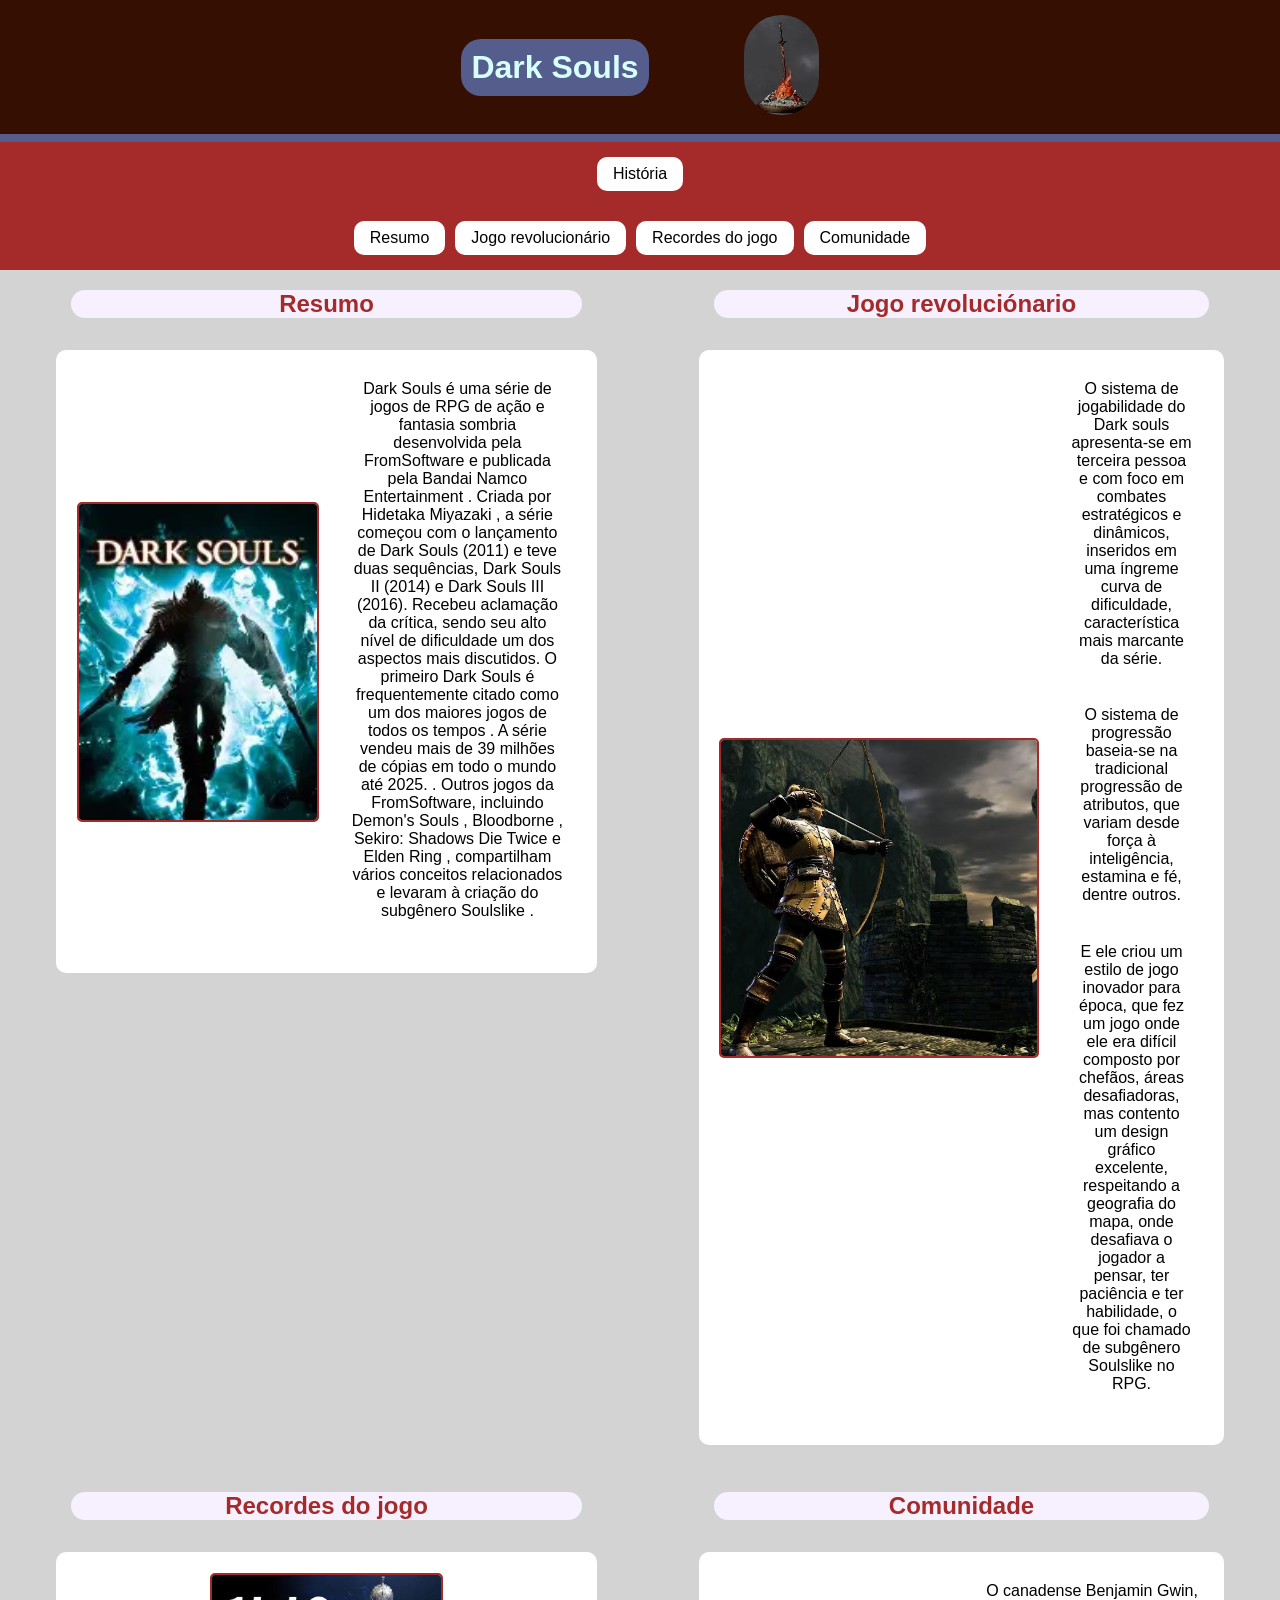
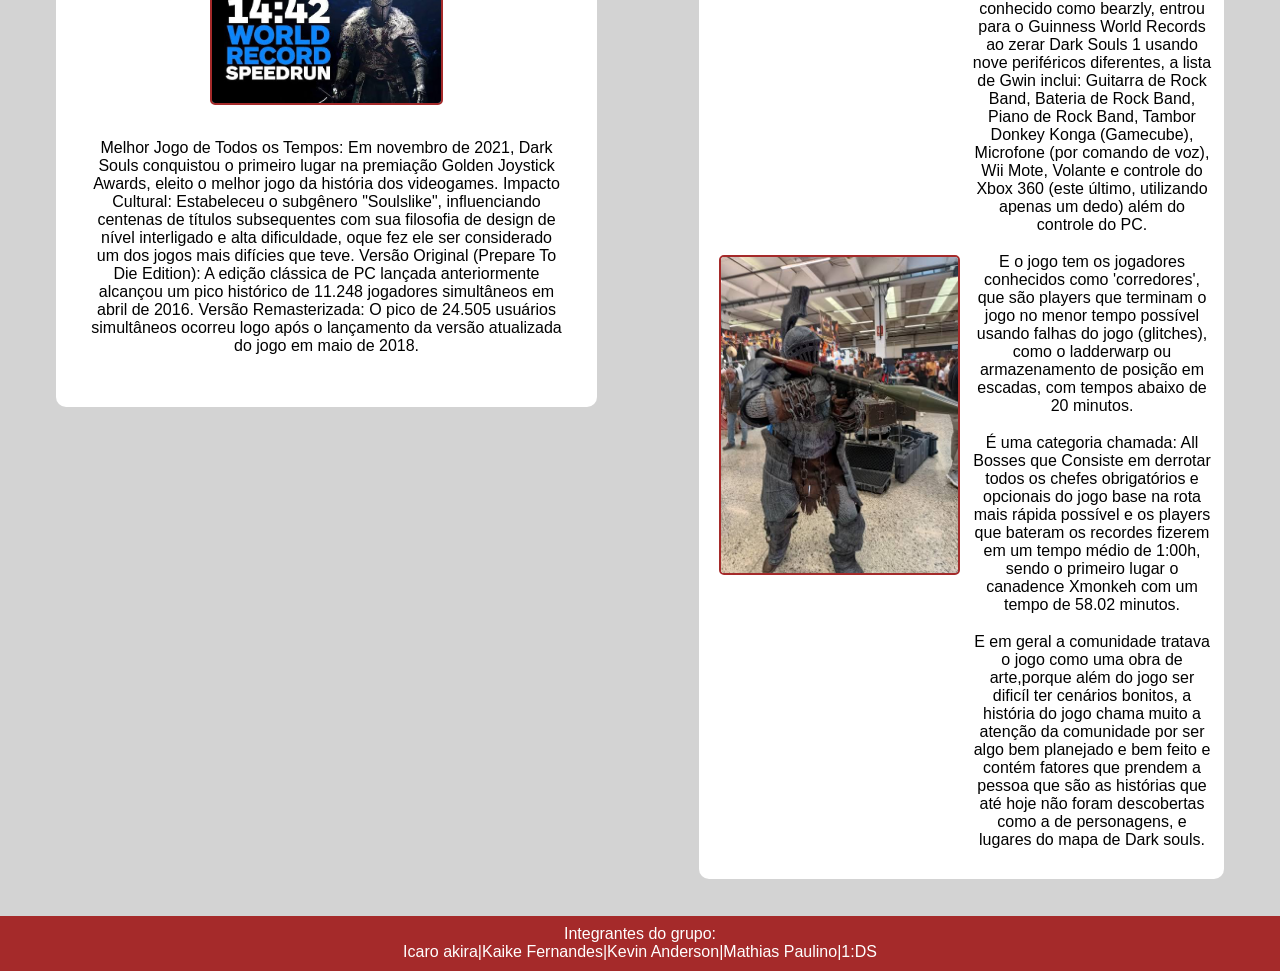
==== index.html @ 8e520c9c "segundo" ====
<!DOCTYPE html>
<html lang="en">
<head>
    <meta charset="UTF-8">
    <meta name="viewport" content="width=device-width, initial-scale=1.0">
    <title>Dark Souls</title>
    <link rel="stylesheet" href="Styles/styles.css" >
    <link rel="icon" href="assets/IMG/icon.jpg">
</head>
<body>
    <header>
        <H1> Dark Souls </H1>
        <div class="imagens">
            <img class="Fogueira" src="assets/IMG/Fogueira.webp" alt="fogueira">
        </div>
   
    </header>

    <nav>
        <div class="conteudo">
            <div class="outro_html">
                <a href="História.html" class="button">História</a>
            </div>
            <ul>
                <li><a href="#resumo" class="button"> Resumo </a> </li>
                <li><a href="#Jogo revolucionário" class="button"> Jogo revolucionário</a></li>
                <li><a href="#Recordes do jogo" class="button"> Recordes do jogo</a></li>
                <li><a href="#Comunidade" class="button"> Comunidade</a></li>
            </ul>
        </div>
    </nav>

    <main class="Conteiner">
        <div class="grid">

            <section class="card" id="resumo">
                <H2>Resumo</H2>
                <div class="caixa">
                    <img class="caixa-img" src="assets/IMG/OIP.webp" alt="Dark souls"> 
                    <div class="texto">
                        <p>
                            Dark Souls  ​​é uma série de jogos de RPG de ação e fantasia sombria desenvolvida pela FromSoftware e publicada pela Bandai Namco Entertainment . Criada por Hidetaka Miyazaki , a série começou com o lançamento de Dark Souls (2011) e teve duas sequências, Dark Souls II (2014) e Dark Souls III (2016). Recebeu aclamação da crítica, sendo seu alto nível de dificuldade um dos aspectos mais discutidos. 
                            O primeiro Dark Souls é frequentemente citado como um dos maiores jogos de todos os tempos . A série vendeu mais de 39 milhões de cópias em todo o mundo até 2025. . Outros jogos da FromSoftware, incluindo Demon's Souls , Bloodborne , Sekiro: Shadows Die Twice e Elden Ring , compartilham vários conceitos relacionados e levaram à criação do subgênero Soulslike .
                        </p>
                    </div>
                </div>
            </section>


            <section class="card" id="Jogo revolucionário">
                <H2>Jogo revoluciónario</H2>
                <div class="caixa">
                    <img class="caixa-img img-revolucionario" src="assets/IMG/revolucionario.jpeg" alt=""> 
                    <div class="texto">
                        <p>O sistema de jogabilidade do Dark souls apresenta-se em terceira pessoa e com foco em combates estratégicos e dinâmicos, inseridos em uma íngreme curva de dificuldade, característica mais marcante da série. </p>
                        <p>O sistema de progressão baseia-se na tradicional progressão de atributos, que variam desde força à inteligência, estamina e fé, dentre outros.</p>
                        <p>E ele criou um estilo de jogo inovador para época, que fez um jogo onde ele era difícil composto por chefãos, áreas desafiadoras, mas contento um design gráfico excelente, respeitando a geografia do mapa, onde desafiava o jogador a pensar, ter paciência e ter habilidade, o que foi chamado de subgênero Soulslike no RPG.
                        </p>
                    </div>
                </div>
            </section>

            <section class="card recordes" id="Recordes do jogo">
                <H2>Recordes do jogo</H2>
                <div class="caixa">
                    <img class="caixa-img img-recordes" src="assets/IMG/recordes.jpeg"Dark souls">
                    <div class="texto">
                        <p>Melhor Jogo de Todos os Tempos: Em novembro de 2021, Dark Souls conquistou o primeiro lugar na premiação Golden Joystick Awards, eleito o melhor jogo da história dos videogames.
                        Impacto Cultural: Estabeleceu o subgênero "Soulslike", influenciando centenas de títulos subsequentes com sua filosofia de design de nível interligado e alta dificuldade, oque fez ele ser considerado um dos jogos mais difícies que teve.
                        Versão Original (Prepare To Die Edition): A edição clássica de PC lançada anteriormente alcançou um pico histórico de 11.248 jogadores simultâneos em abril de 2016.
                        Versão Remasterizada: O pico de 24.505 usuários simultâneos ocorreu logo após o lançamento da versão atualizada do jogo em maio de 2018.
                        </p>
                    </div>
                </div>
            </section>

            <section class="card" id="Comunidade">
                <H2>Comunidade</H2>
                <div class="caixa">
                    <img class="caixa-img img-comunidade" src="assets/IMG/comunidade.jpeg" alt="Dark souls"> 
                    <div class="textos">
                        <p>O canadense Benjamin Gwin, conhecido como bearzly, entrou para o Guinness World Records ao zerar Dark Souls 1 usando nove periféricos diferentes, a lista de Gwin inclui: Guitarra de Rock Band, Bateria de Rock Band, Piano de Rock Band, Tambor Donkey Konga (Gamecube), Microfone (por comando de voz), Wii Mote, Volante e controle do Xbox 360 (este último, utilizando apenas um dedo) além do controle do PC.</p>
                        <p>E o jogo tem os jogadores conhecidos como 'corredores', que são players que terminam o jogo no menor tempo possível usando falhas do jogo (glitches), como o ladderwarp ou armazenamento de posição em escadas, com tempos abaixo de 20 minutos.</p>
                        <p>É uma categoria chamada: All Bosses que Consiste em derrotar todos os chefes obrigatórios e opcionais do jogo base na rota mais rápida possível e os players que bateram os recordes fizerem em um tempo   médio de 1:00h, sendo o primeiro lugar o canadence Xmonkeh com um tempo de 58.02 minutos.</p>
                        <p>E em geral a comunidade tratava o jogo como uma obra de arte,porque além do jogo ser dificíl ter cenários bonitos, a história do jogo chama muito a atenção da comunidade por ser algo bem planejado e bem feito e contém fatores que prendem a pessoa que são as histórias que até hoje não foram descobertas como a de personagens, e lugares do mapa de Dark souls.</p>
                    </div>
                </div>
            </section>
        </div>
    </main>

    <footer>
            <p>Integrantes do grupo:</p>
            <p>Icaro akira|Kaike Fernandes|Kevin Anderson|Mathias Paulino|1:DS</p>
    </footer>
</body>
</html>
---- Styles/styles.css ----
*{
    margin: 0;
    padding: 0;
    box-sizing: border-box;
    font-family:Verdana, Geneva, Tahoma, sans-serif
}

html{
    scrollbar-color: #e8ebef #545D8C; 
}

body{
    background-color:#D3D3D3;
}
header{
    padding: 4.2rem; /* espaço para o h*/
    display: flex;
    align-items: center;
    justify-content: center;
    background-color: rgb(54, 15, 3);
    color: rgb(215, 255, 255);
    height: 100px;
    border-bottom: 0.5rem solid #545D8C;
}

header h1{
    border-radius: 20px;
    background-color:#545D8C;
    padding: 10px; /* espaço p o texto*/
    text-align: center;
}

nav{
    background-color:brown;
    color: aquamarine;
    padding:10px 0;
}
nav ul{
    display:flex;
    align-items:center;
    justify-content:center;
    list-style: none ;
    flex-wrap: wrap ; 
    padding-top: 10px;
}
nav a{
    display: block;
    background-color: aliceblue;
    box-shadow: 0.8;
    border-radius: 5px;
    text-decoration:none ;
    border: 20px;
    padding: 13px;
    margin: 5px;
}
nav a{
    color: black;
    text-decoration: none;
    display:inline-block;
    background: white;
    border-radius: 10px;
    padding: 8px 16px;
    margin: 5px;
    transition: background-color 0.3s, transform 0.3s ;
}
nav a:hover{
    color: #F6F5F4;
    background-color: black;
    transform: scale(1.05);
}
.outro_html{ /*nav do link para o outreo html*/
    display:flex;
    align-content: center;
    justify-content:center;
    padding-bottom: 10px;
}

section h2{ /*h sob caixa*/
    border-radius: 50px;
    margin: 15px;
    background-color:rgb(247, 241, 255);
    color:brown;
    transition: background-color 0.3s, transform 0.3s ;
}

section .caixa{
    border:50px;
    background-color:white;
    border-radius:10px;
    margin: 2rem 0;     
}
.texto{ 
    padding: 0rem 1.4rem 1.4rem 1.4rem; /*espaço para os paragrafos*/
}
main{
    display: block;
    border-radius: 60px;
    padding: 5px;
    text-align: center;
}
.imagens{
    display: flex;
    justify-content:right;
    align-items: end;
    height: 95px;
    width: 170px;
   
}
.OIP{
    height: 100px;
    margin: 5px;
    width: 75px;
    border-radius: 100px;
    background-color: brown;
}

.Fogueira{
    height: 100px;
    width: 75px;
    border-radius: 125px;
    background-color: brown;
}
.Espada{
    display: flex;
    justify-content: flex-start;
    align-items: left;
    height: 50px;
    width: 30px;
}

footer{
    background-color:brown;
    text-align: center;
    color: white;
    padding: 0.6rem;
}

footer div{
    color:black;
    
}
.card{
    margin: 0 1.2rem;
    box-shadow: 10px;
}

.caixa{
    display: block ;
    
}
.caixa-img{
    margin: 10px;
    padding: 0px;
    border-radius: 5px;
    box-shadow: 10px;
    border: 2px solid brown;
    width: 40%;
    height: 40%;
}


@media (min-width:880px){
    .grid{
        display: grid;
        grid-template-columns:auto auto;
    }
    .card{
        padding: 0 5%;
    }
    .caixa{
        padding: 2%;
        display: flex;
    }
    .caixa-img{
        width:  20rem;
        height: 20rem;
        align-self: center;
    }
    .texto{
        display: flex;
        flex-direction: column;
    }
    .card p{
        margin: 1.2rem 0;
        justify-content: center;
    }
    .recordes .caixa{
        display:block;
    }
    .img-recordes{
        width:  45%;
        height: 45%;
    }

}
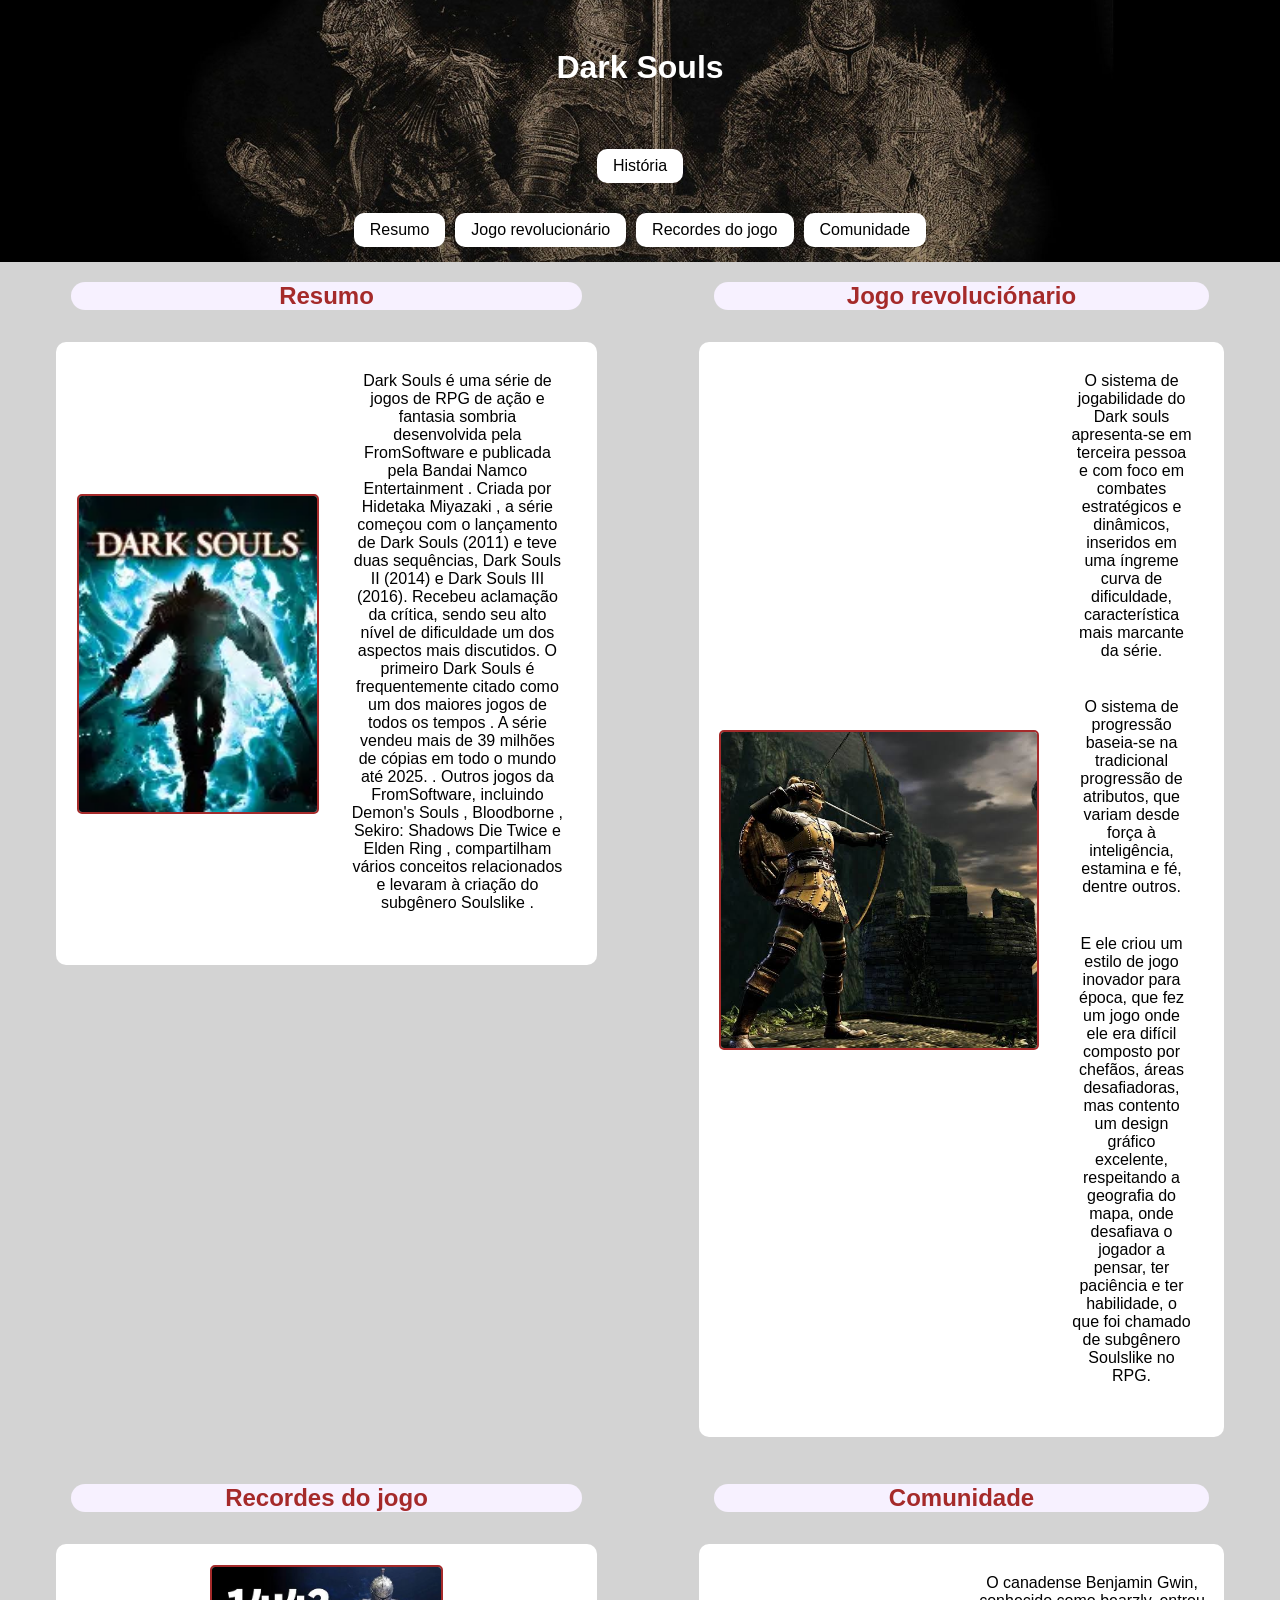
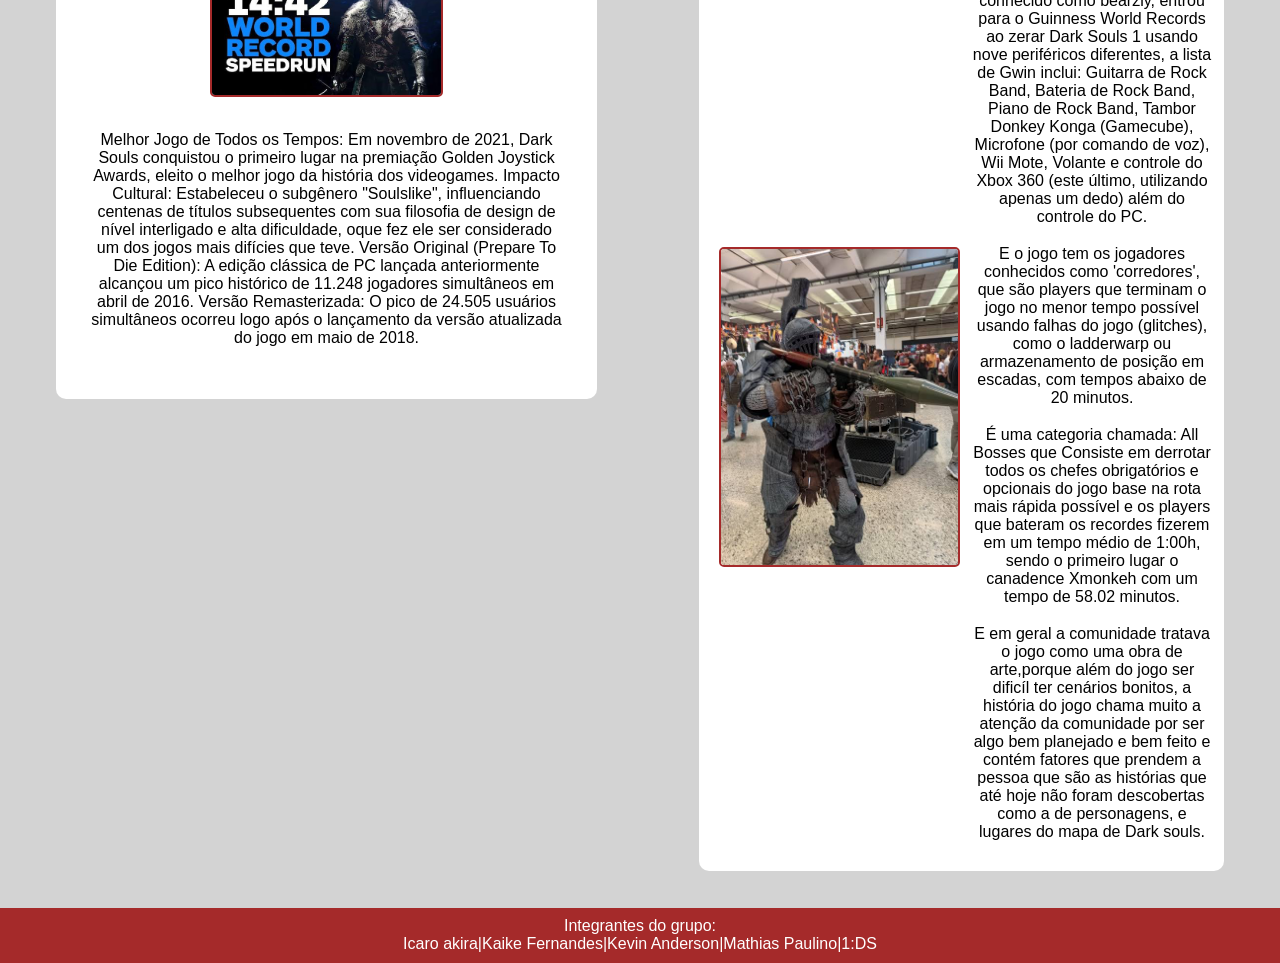
==== commit 9d2f2946: "Clean up index.html and fix link case Removed unused image div and fixed link case." ====
--- a/index.html
+++ b/index.html
@@ -10,10 +10,6 @@
 <body>
     <header>
         <H1> Dark Souls </H1>
-        <div class="imagens">
-            <img class="Fogueira" src="assets/IMG/Fogueira.webp" alt="fogueira">
-        </div>
-   
     </header>
 
     <nav>
@@ -94,4 +90,4 @@
             <p>Icaro akira|Kaike Fernandes|Kevin Anderson|Mathias Paulino|1:DS</p>
     </footer>
 </body>
-</html>+</html>
--- a/Styles/styles.css
+++ b/Styles/styles.css
@@ -1,195 +1,200 @@
-*{
-    margin: 0;
-    padding: 0;
-    box-sizing: border-box;
-    font-family:Verdana, Geneva, Tahoma, sans-serif
-}
-
-html{
-    scrollbar-color: #e8ebef #545D8C; 
-}
-
-body{
-    background-color:#D3D3D3;
-}
-header{
-    padding: 4.2rem; /* espaço para o h*/
-    display: flex;
-    align-items: center;
-    justify-content: center;
-    background-color: rgb(54, 15, 3);
-    color: rgb(215, 255, 255);
-    height: 100px;
-    border-bottom: 0.5rem solid #545D8C;
-}
-
-header h1{
-    border-radius: 20px;
-    background-color:#545D8C;
-    padding: 10px; /* espaço p o texto*/
-    text-align: center;
-}
-
-nav{
-    background-color:brown;
-    color: aquamarine;
-    padding:10px 0;
-}
-nav ul{
-    display:flex;
-    align-items:center;
-    justify-content:center;
-    list-style: none ;
-    flex-wrap: wrap ; 
-    padding-top: 10px;
-}
-nav a{
-    display: block;
-    background-color: aliceblue;
-    box-shadow: 0.8;
-    border-radius: 5px;
-    text-decoration:none ;
-    border: 20px;
-    padding: 13px;
-    margin: 5px;
-}
-nav a{
-    color: black;
-    text-decoration: none;
-    display:inline-block;
-    background: white;
-    border-radius: 10px;
-    padding: 8px 16px;
-    margin: 5px;
-    transition: background-color 0.3s, transform 0.3s ;
-}
-nav a:hover{
-    color: #F6F5F4;
-    background-color: black;
-    transform: scale(1.05);
-}
-.outro_html{ /*nav do link para o outreo html*/
-    display:flex;
-    align-content: center;
-    justify-content:center;
-    padding-bottom: 10px;
-}
-
-section h2{ /*h sob caixa*/
-    border-radius: 50px;
-    margin: 15px;
-    background-color:rgb(247, 241, 255);
-    color:brown;
-    transition: background-color 0.3s, transform 0.3s ;
-}
-
-section .caixa{
-    border:50px;
-    background-color:white;
-    border-radius:10px;
-    margin: 2rem 0;     
-}
-.texto{ 
-    padding: 0rem 1.4rem 1.4rem 1.4rem; /*espaço para os paragrafos*/
-}
-main{
-    display: block;
-    border-radius: 60px;
-    padding: 5px;
-    text-align: center;
-}
-.imagens{
-    display: flex;
-    justify-content:right;
-    align-items: end;
-    height: 95px;
-    width: 170px;
-   
-}
-.OIP{
-    height: 100px;
-    margin: 5px;
-    width: 75px;
-    border-radius: 100px;
-    background-color: brown;
-}
-
-.Fogueira{
-    height: 100px;
-    width: 75px;
-    border-radius: 125px;
-    background-color: brown;
-}
-.Espada{
-    display: flex;
-    justify-content: flex-start;
-    align-items: left;
-    height: 50px;
-    width: 30px;
-}
-
-footer{
-    background-color:brown;
-    text-align: center;
-    color: white;
-    padding: 0.6rem;
-}
-
-footer div{
-    color:black;
+    *{
+        margin: 0;
+        padding: 0;
+        box-sizing: border-box;
+        font-family:Verdana, Geneva, Tahoma, sans-serif
+    }
+
+    html{
+        scrollbar-color: #e8ebef #545D8C; 
+    }
+
+    body{
+        background-color:#D3D3D3;
+    }
+    header{
+        background-image: url('/assets/IMG/banner.jpg');
+        background-size: cover;
+        background-position: center -5rem;
+        padding: 4.2rem; /* espaço para o h*/
+        display: flex;
+        align-items: center;
+        justify-content: center;
+        /*background-color: rgb(54, 15, 3);*/
+        color: white;
+        height: 100px;
+    }
+
+    header h1{
+        text-align: center;
+    }
+
+    nav{
+        background-image: url('/assets/IMG/banner.jpg');
+        background-size: cover;
+        background-position: center -13.5rem;
+        color: aquamarine;
+        padding:10px 0;
+    }
+    nav ul{
+        display:flex;
+        align-items:center;
+        justify-content:center;
+        list-style: none ;
+        flex-wrap: wrap ; 
+        padding-top: 10px;
+    }
+    nav a{
+        display: block;
+        background-color: aliceblue;
+        box-shadow: 0.8;
+        border-radius: 5px;
+        text-decoration:none ;
+        border: 20px;
+        padding: 13px;
+        margin: 5px;
+    }
+    nav a{
+        color: black;
+        text-decoration: none;
+        display:inline-block;
+        background: white;
+        border-radius: 10px;
+        padding: 8px 16px;
+        margin: 5px;
+        transition: background-color 0.3s, transform 0.3s ;
+    }
+    nav a:hover{
+        color: #F6F5F4;
+        background-color: black;
+        transform: scale(1.05);
+    }
+    .outro_html{ /*nav do link para o outreo html*/
+        display:flex;
+        align-content: center;
+        justify-content:center;
+        padding-bottom: 10px;
+    }
+
+    section h2{ /*h sob caixa*/
+        border-radius: 50px;
+        margin: 15px;
+        background-color:rgb(247, 241, 255);
+        color:brown;
+        transition: background-color 0.3s, transform 0.3s ;
+    }
+
+    section .caixa{
+        border:50px;
+        background-color:white;
+        border-radius:10px;
+        margin: 2rem 0;     
+    }
+    .texto{ 
+        padding: 0rem 1.4rem 1.4rem 1.4rem; /*espaço para os paragrafos*/
+    }
+    main{
+        display: block;
+        border-radius: 60px;
+        padding: 5px;
+        text-align: center;
+    }
+    .imagens{
+        display: flex;
+        justify-content:right;
+        align-items: end;
+        height: 95px;
+        width: 170px;
     
-}
-.card{
-    margin: 0 1.2rem;
-    box-shadow: 10px;
-}
-
-.caixa{
-    display: block ;
-    
-}
-.caixa-img{
-    margin: 10px;
-    padding: 0px;
-    border-radius: 5px;
-    box-shadow: 10px;
-    border: 2px solid brown;
-    width: 40%;
-    height: 40%;
-}
-
-
-@media (min-width:880px){
-    .grid{
-        display: grid;
-        grid-template-columns:auto auto;
+    }
+    .OIP{
+        height: 100px;
+        margin: 5px;
+        width: 75px;
+        border-radius: 100px;
+        background-color: brown;
+    }
+
+    .Fogueira{
+        height: 100px;
+        width: 75px;
+        border-radius: 125px;
+        background-color: brown;
+    }
+    .Espada{
+        display: flex;
+        justify-content: flex-start;
+        align-items: left;
+        height: 50px;
+        width: 30px;
+    }
+
+    footer{
+        background-color:brown;
+        text-align: center;
+        color: white;
+        padding: 0.6rem;
+    }
+
+    footer div{
+        color:black;
+        
     }
     .card{
-        padding: 0 5%;
-    }
+        margin: 0 1.2rem;
+        box-shadow: 10px;
+    }
+
     .caixa{
-        padding: 2%;
-        display: flex;
+        display: block ;
+        
     }
     .caixa-img{
-        width:  20rem;
-        height: 20rem;
-        align-self: center;
-    }
-    .texto{
-        display: flex;
-        flex-direction: column;
-    }
-    .card p{
-        margin: 1.2rem 0;
-        justify-content: center;
-    }
-    .recordes .caixa{
-        display:block;
-    }
-    .img-recordes{
-        width:  45%;
-        height: 45%;
-    }
-
-}+        margin: 10px;
+        padding: 0px;
+        border-radius: 5px;
+        box-shadow: 10px;
+        border: 2px solid brown;
+        width: 40%;
+        height: 40%;
+    }
+
+
+    @media (min-width:880px){
+        .grid{
+            display: grid;
+            grid-template-columns:auto auto;
+        }
+        .card{
+            padding: 0 5%;
+        }
+        .caixa{
+            padding: 2%;
+            display: flex;
+            transition: background-color 0.3s, transform 0.3s ;
+        }
+        .caixa a:hover{
+            transform: scale(1.05);
+        }
+        .caixa-img{
+            width:  20rem;
+            height: 20rem;
+            align-self: center;
+        }
+        .texto{
+            display: flex;
+            flex-direction: column;
+        }
+        .card p{
+            margin: 1.2rem 0;
+            justify-content: center;
+        }
+        .recordes .caixa{
+            display:block;
+        }
+        .img-recordes{
+            width:  45%;
+            height: 45%;
+        }
+
+    }
